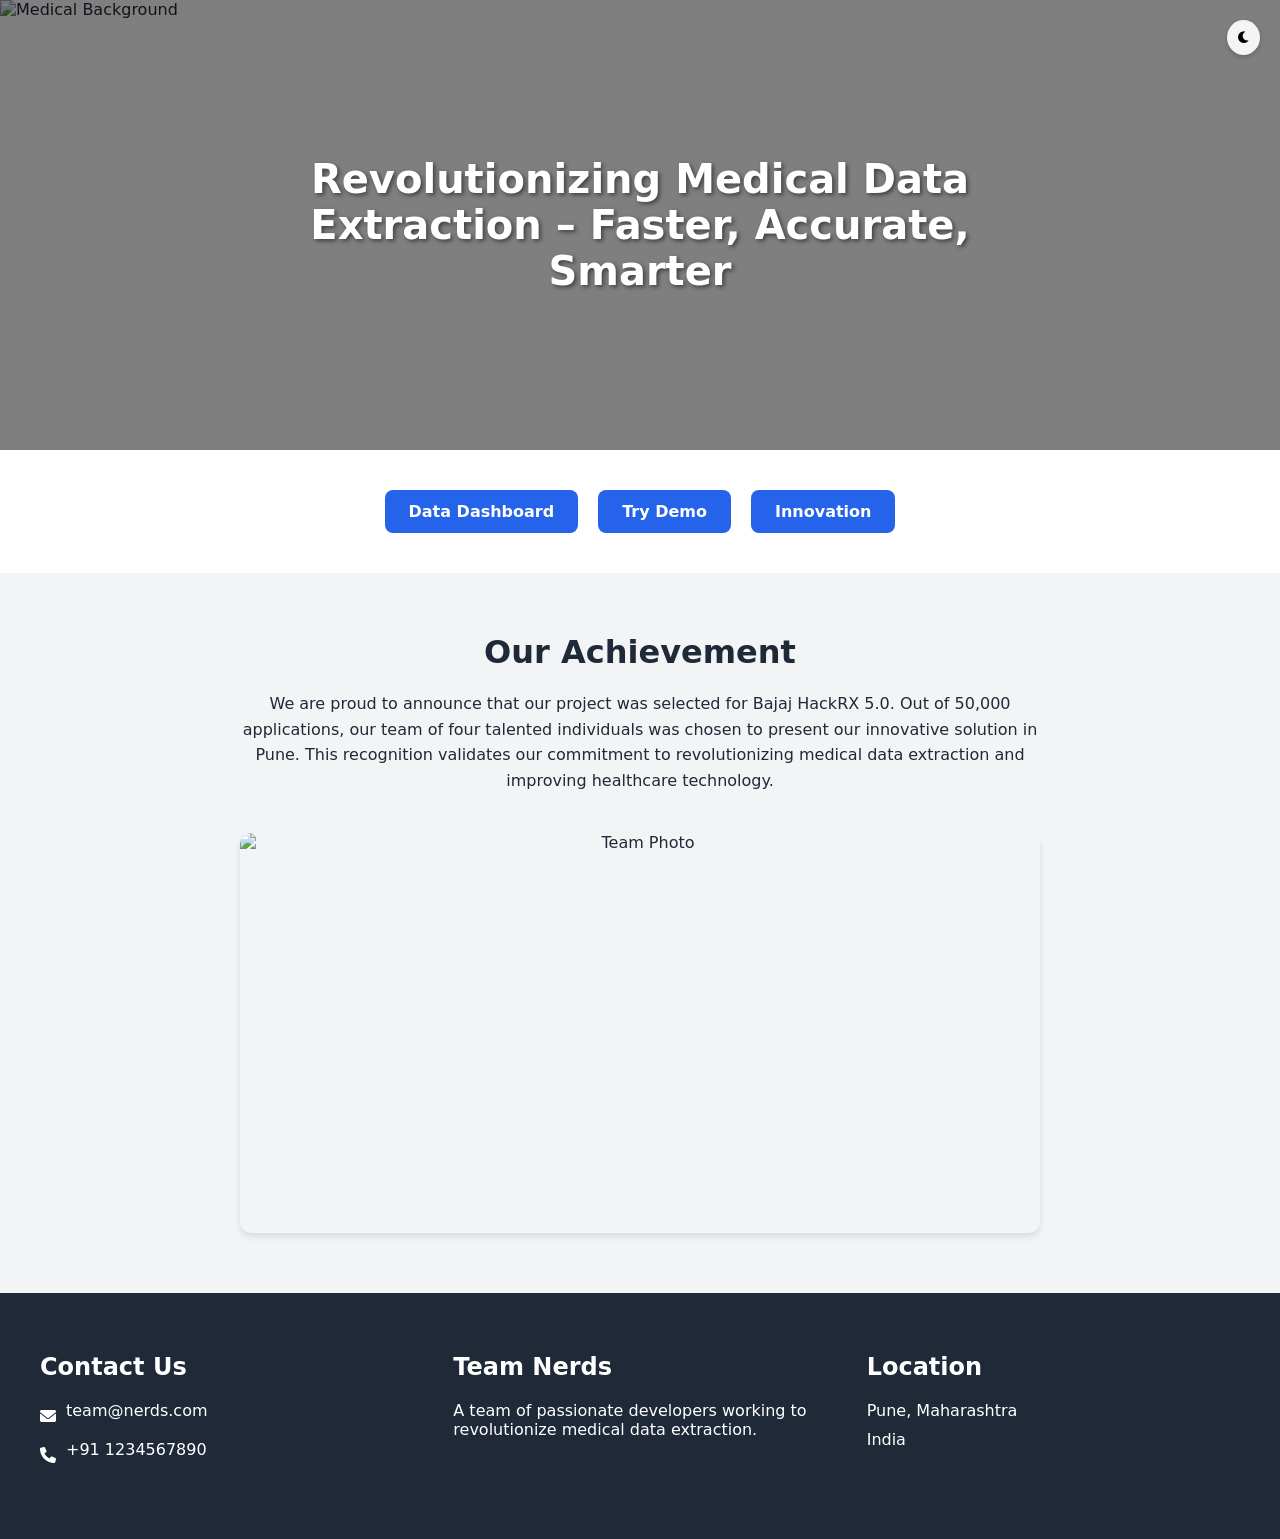
==== index.html @ 118a8d5c "Create index.html" ====
<!DOCTYPE html>
<html lang="en">
<head>
    <meta charset="UTF-8">
    <meta name="viewport" content="width=device-width, initial-scale=1.0">
    <title>Medical Data Extraction</title>
    <link href="https://cdnjs.cloudflare.com/ajax/libs/font-awesome/6.0.0/css/all.min.css" rel="stylesheet">
    <style>
        :root {
            --primary-color: #2563eb;
            --text-color: #1f2937;
            --bg-color: #ffffff;
            --secondary-bg: #f3f4f6;
            --footer-bg: #1f2937;
        }

        [data-theme="dark"] {
            --primary-color: #3b82f6;
            --text-color: #f3f4f6;
            --bg-color: #111827;
            --secondary-bg: #1f2937;
            --footer-bg: #0f172a;
        }

        * {
            margin: 0;
            padding: 0;
            box-sizing: border-box;
            transition: background-color 0.3s, color 0.3s;
        }

        body {
            font-family: system-ui, -apple-system, sans-serif;
            background-color: var(--bg-color);
            color: var(--text-color);
        }

        .theme-toggle {
            position: fixed;
            top: 20px;
            right: 20px;
            z-index: 1000;
            background: var(--secondary-bg);
            border: none;
            padding: 10px;
            border-radius: 50%;
            cursor: pointer;
            box-shadow: 0 2px 5px rgba(0,0,0,0.2);
        }

        .hero-container {
            width: 100%;
            height: 50vh;
            position: relative;
            overflow: hidden;
        }

        .hero-image {
            width: 100%;
            height: 100%;
            object-fit: cover;
            position: absolute;
            top: 0;
            left: 0;
            z-index: 1;
        }

        .hero-overlay {
            position: absolute;
            top: 0;
            left: 0;
            width: 100%;
            height: 100%;
            background: rgba(0, 0, 0, 0.5);
            z-index: 2;
            display: flex;
            align-items: center;
            justify-content: center;
            padding: 20px;
        }

        .hero-heading {
            color: white;
            font-size: 2.5rem;
            text-align: center;
            max-width: 800px;
            font-weight: bold;
            text-shadow: 2px 2px 4px rgba(0, 0, 0, 0.5);
        }

        .buttons {
            display: flex;
            gap: 20px;
            justify-content: center;
            flex-wrap: wrap;
            padding: 40px 20px;
        }

        .btn {
            padding: 12px 24px;
            border: none;
            border-radius: 8px;
            background-color: var(--primary-color);
            color: white;
            font-weight: bold;
            cursor: pointer;
            transition: transform 0.2s, opacity 0.2s;
            text-decoration: none;
        }

        .btn:hover {
            transform: translateY(-2px);
            opacity: 0.9;
        }

        .achievement {
            padding: 60px 20px;
            background-color: var(--secondary-bg);
            text-align: center;
        }

        .achievement h2 {
            margin-bottom: 20px;
            font-size: 2rem;
        }

        .achievement p {
            max-width: 800px;
            margin: 0 auto 40px;
            line-height: 1.6;
        }

        .team-image {
            max-width: 800px;
            width: 90%;
            height: 400px;
            margin: 0 auto;
            display: block;
            object-fit: cover;
            border-radius: 12px;
            box-shadow: 0 4px 6px rgba(0,0,0,0.1);
        }

        footer {
            background-color: var(--footer-bg);
            color: white;
            padding: 60px 20px;
        }

        .footer-content {
            max-width: 1200px;
            margin: 0 auto;
            display: grid;
            grid-template-columns: repeat(auto-fit, minmax(250px, 1fr));
            gap: 40px;
        }

        .footer-section h3 {
            margin-bottom: 20px;
            font-size: 1.5rem;
        }

        .footer-section p {
            margin-bottom: 10px;
        }

        .contact-info {
            display: flex;
            align-items: center;
            gap: 10px;
            margin-bottom: 10px;
        }

        @media (max-width: 768px) {
            .hero-heading {
                font-size: 2rem;
            }

            .buttons {
                flex-direction: column;
                align-items: center;
            }

            .footer-content {
                grid-template-columns: 1fr;
                text-align: center;
            }

            .contact-info {
                justify-content: center;
            }
        }
    </style>
</head>
<body>
    <button class="theme-toggle" onclick="toggleTheme()">
        <i class="fas fa-moon"></i>
    </button>

    <div class="hero-container">
        <img src="home_page image.jpg" alt="Medical Background" class="hero-image">
        <div class="hero-overlay">
            <h1 class="hero-heading">Revolutionizing Medical Data Extraction – Faster, Accurate, Smarter</h1>
        </div>
    </div>

    <div class="buttons">
        <a href="./dashboard.html" class="btn">Data Dashboard</a>
        <a href="./extraction.html" class="btn">Try Demo</a>
        <a href="#" class="btn">Innovation</a>
    </div>

    <section class="achievement">
        <h2>Our Achievement</h2>
        <p>We are proud to announce that our project was selected for Bajaj HackRX 5.0. Out of 50,000 applications, our team of four talented individuals was chosen to present our innovative solution in Pune. This recognition validates our commitment to revolutionizing medical data extraction and improving healthcare technology.</p>
        <img src="team nerds.jpg" alt="Team Photo" class="team-image">
    </section>

    <footer>
        <div class="footer-content">
            <div class="footer-section">
                <h3>Contact Us</h3>
                <div class="contact-info">
                    <i class="fas fa-envelope"></i>
                    <p>team@nerds.com</p>
                </div>
                <div class="contact-info">
                    <i class="fas fa-phone"></i>
                    <p>+91 1234567890</p>
                </div>
            </div>
            <div class="footer-section">
                <h3>Team Nerds</h3>
                <p>A team of passionate developers working to revolutionize medical data extraction.</p>
            </div>
            <div class="footer-section">
                <h3>Location</h3>
                <p>Pune, Maharashtra</p>
                <p>India</p>
            </div>
        </div>
    </footer>

    <script>
        function toggleTheme() {
            const body = document.body;
            const currentTheme = body.getAttribute('data-theme');
            const toggleButton = document.querySelector('.theme-toggle i');
            
            if (currentTheme === 'dark') {
                body.removeAttribute('data-theme');
                toggleButton.className = 'fas fa-moon';
            } else {
                body.setAttribute('data-theme', 'dark');
                toggleButton.className = 'fas fa-sun';
            }
        }
    </script>
</body>
</html>
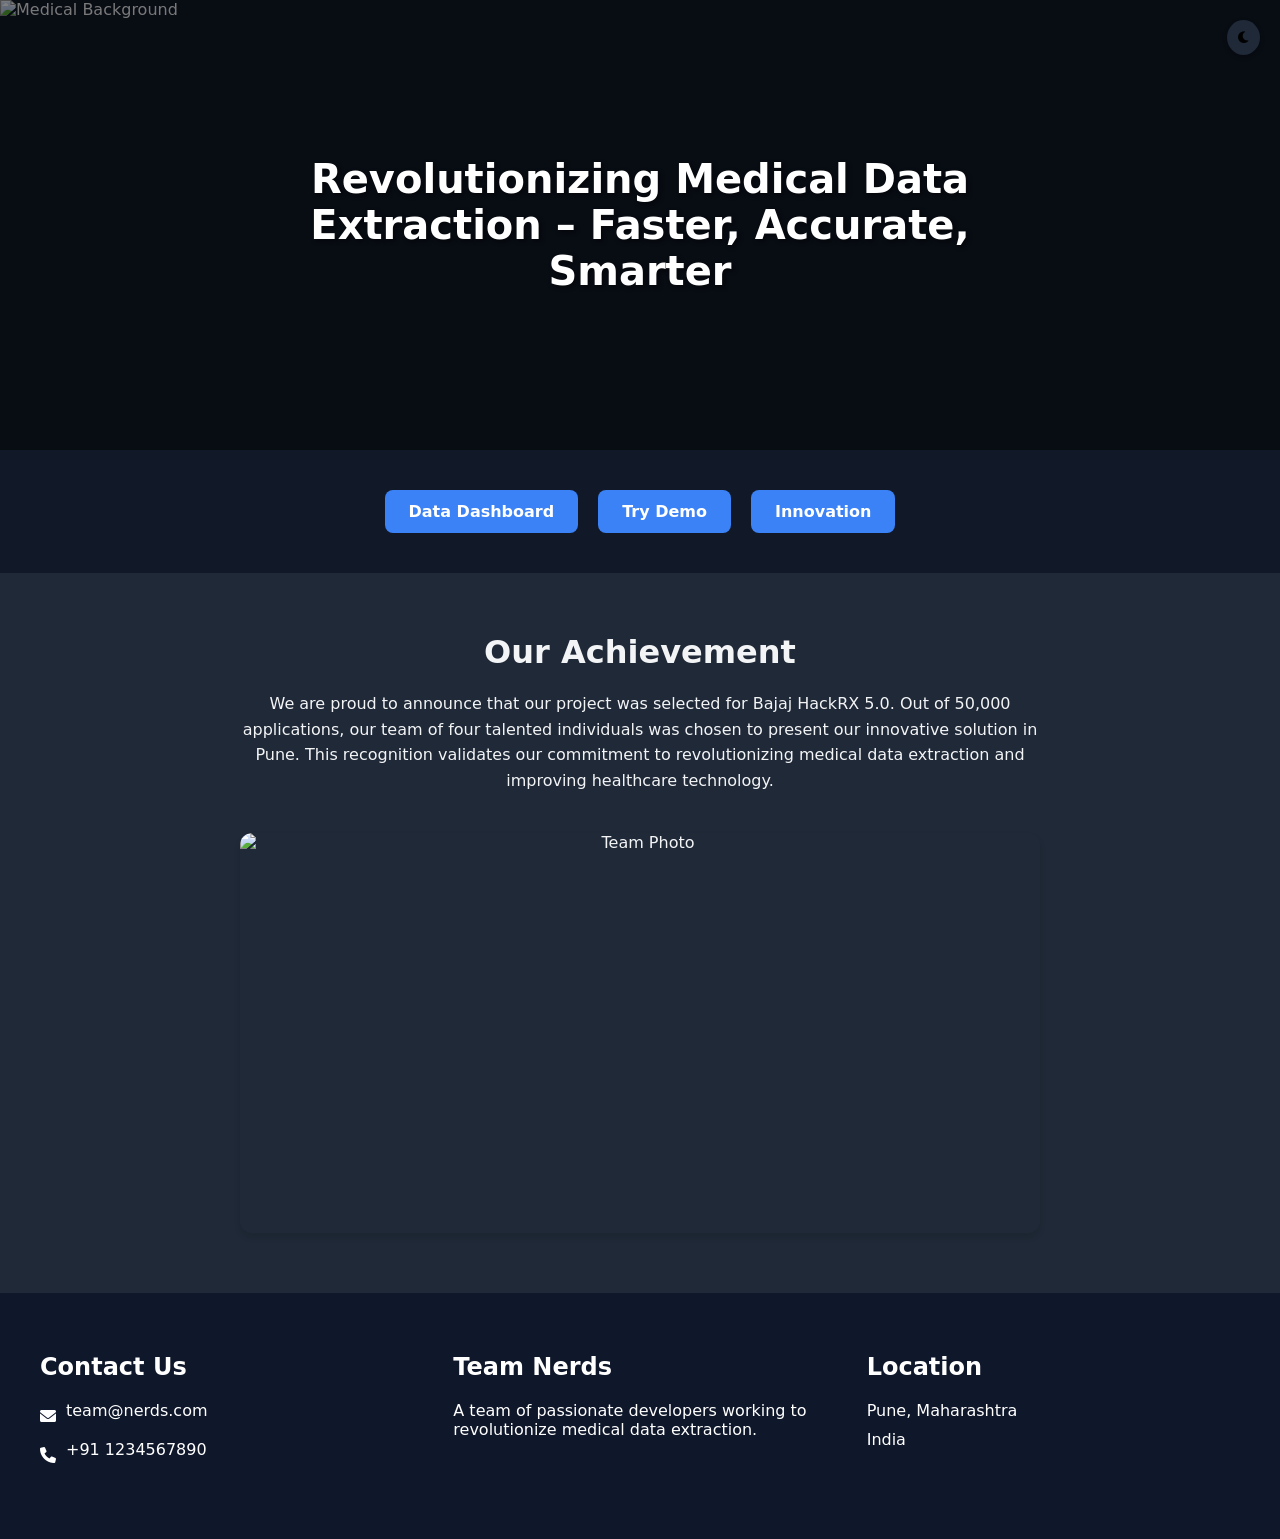
==== commit ab9d52af: "Update index.html" ====
--- a/index.html
+++ b/index.html
@@ -31,6 +31,7 @@
 
         body {
             font-family: system-ui, -apple-system, sans-serif;
+            data-theme:"dark";
             background-color: var(--bg-color);
             color: var(--text-color);
         }
@@ -192,7 +193,7 @@
         }
     </style>
 </head>
-<body>
+<body data-theme="dark">
     <button class="theme-toggle" onclick="toggleTheme()">
         <i class="fas fa-moon"></i>
     </button>
